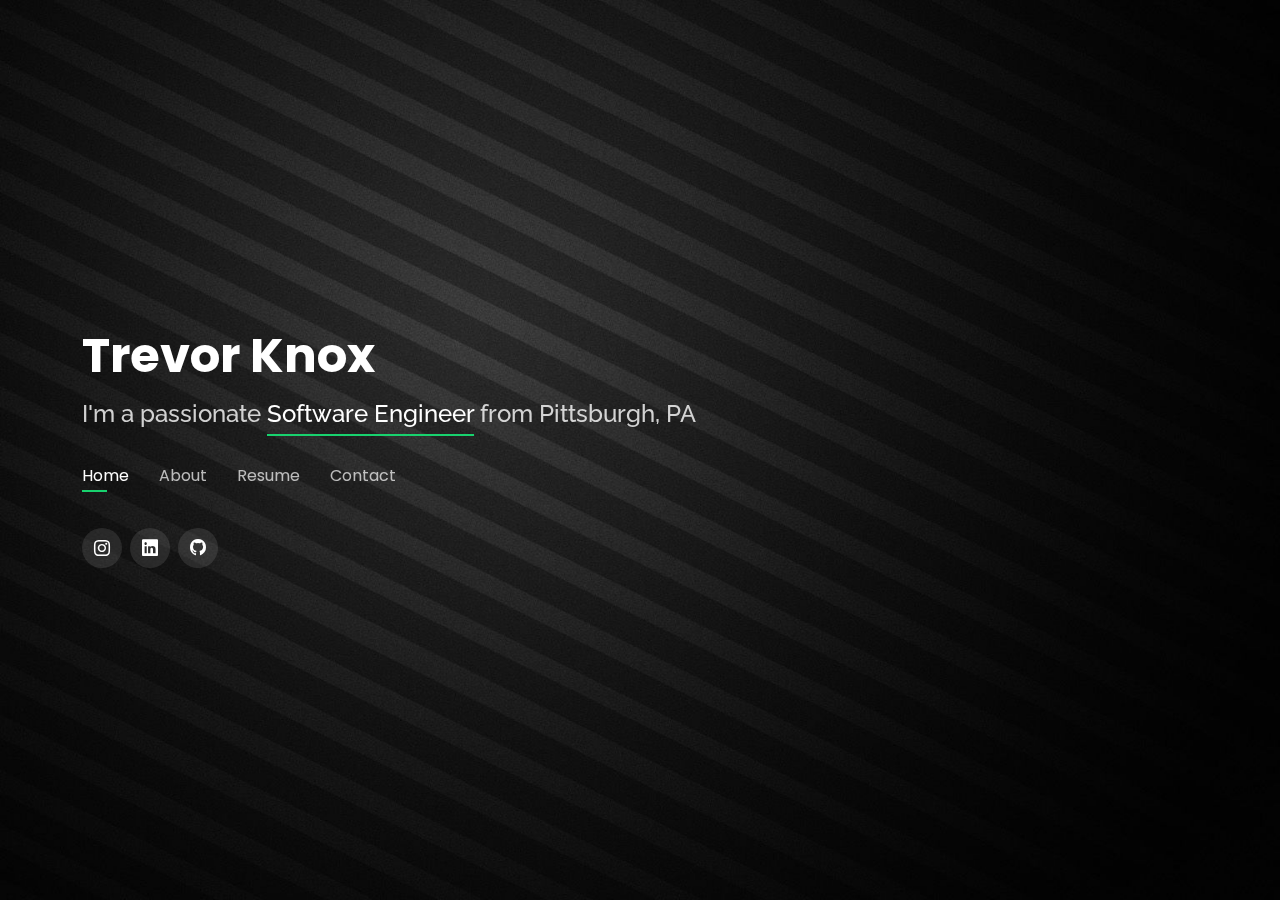
==== index.html @ eb6a337e "added favicon for apple" ====
<!DOCTYPE html>
<html lang="en">

<head>
  <meta charset="utf-8">
  <meta content="width=device-width, initial-scale=1.0" name="viewport">

  <title>Personal Bootstrap Template</title>
  <meta content="" name="description">
  <meta content="" name="keywords">

  <!-- Favicons -->
  <link href="Personal/assets/img/favicon.ico" rel="icon">
  <link href="Personal/assets/img/icons8-source-code-24.png" rel="apple-touch-icon">

  <!-- Google Fonts -->
  <link href="https://fonts.googleapis.com/css?family=Open+Sans:300,300i,400,400i,600,600i,700,700i|Raleway:300,300i,400,400i,500,500i,600,600i,700,700i|Poppins:300,300i,400,400i,500,500i,600,600i,700,700i" rel="stylesheet">

  <!-- Vendor CSS Files -->
  <link href="Personal/assets/vendor/bootstrap/css/bootstrap.min.css" rel="stylesheet">
  <link href="Personal/assets/vendor/bootstrap-icons/bootstrap-icons.css" rel="stylesheet">
  <link href="Personal/assets/vendor/boxicons/css/boxicons.min.css" rel="stylesheet">
  <link href="Personal/assets/vendor/glightbox/css/glightbox.min.css" rel="stylesheet">
  <link href="Personal/assets/vendor/remixicon/remixicon.css" rel="stylesheet">
  <link href="Personal/assets/vendor/swiper/swiper-bundle.min.css" rel="stylesheet">

  <!-- Template Main CSS File -->
  <link href="Personal/assets/css/style.css" rel="stylesheet">

  <!-- =======================================================
  * Template Name: Personal - v4.3.0
  * Template URL: https://bootstrapmade.com/personal-free-resume-bootstrap-template/
  * Author: BootstrapMade.com
  * License: https://bootstrapmade.com/license/
  ======================================================== -->
</head>

<body>

  <!-- ======= Header ======= -->
  <header id="header">
    <div class="container">

      <h1><a href="index.html">Trevor Knox</a></h1>
      <!-- Uncomment below if you prefer to use an image logo -->
      <!-- <a href="index.html" class="mr-auto"><img src="assets/img/logo.png" alt="" class="img-fluid"></a> -->
      <h2>I'm a passionate <span>Software Engineer</span> from Pittsburgh, PA</h2>

      <nav id="navbar" class="navbar">
        <ul>
          <li><a class="nav-link active" href="#header">Home</a></li>
          <li><a class="nav-link" href="#about">About</a></li>
          <li><a class="nav-link" href="#resume">Resume</a></li>
<!--          <li><a class="nav-link" href="#services">Services</a></li>-->
<!--          <li><a class="nav-link" href="#portfolio">Portfolio</a></li>-->
          <li><a class="nav-link" href="#contact">Contact</a></li>
        </ul>
        <i class="bi bi-list mobile-nav-toggle"></i>
      </nav><!-- .navbar -->

      <div class="social-links">
<!--        <a href="#" class="twitter"><i class="bi bi-twitter"></i></a>-->
<!--        <a href="#" class="facebook"><i class="bi bi-facebook"></i></a>-->
        <a href="https://www.instagram.com/knoxtrevor/" class="instagram"><i class="bi bi-instagram"></i></a>
        <a href="https://www.linkedin.com/in/trevorknox/" class="linkedin"><i class="bi bi-linkedin"></i></a>
        <a href="https://github.com/tkk5189" class="linkedin"><i class="bi bi-github"></i></a>
      </div>

    </div>
  </header><!-- End Header -->

  <!-- ======= About Section ======= -->
  <section id="about" class="about">

    <!-- ======= About Me ======= -->
    <div class="about-me container">

      <div class="section-title">
        <h2>About</h2>
        <p>Learn more about me</p>
      </div>

      <div class="row">
        <div class="col-lg-4" data-aos="fade-right">
          <img src="Personal/assets/img/me-later.jpg" class="img-fluid" alt="">
        </div>
        <div class="col-lg-8 pt-4 pt-lg-0 content" data-aos="fade-left">
          <h3>Software Engineer &amp; Computer Science Researcher</h3>
          <p class="fst-italic">
            Software Engineer for fortune 500 insurance company, an industry disrupting startup, and NSF funded Researcher.
          </p>
          <div class="row">
            <div class="col-lg-6">
              <ul>
<!--                <li><i class="bi bi-chevron-right"></i> <strong>Birthday:</strong> <span>1 May 1995</span></li>-->
                <li><i class="bi bi-chevron-right"></i> <strong>Website:</strong> <span>www.trevorknox.com</span></li>
                <li><i class="bi bi-chevron-right"></i> <strong>Phone:</strong> <span>724-679-3928</span></li>
                <li><i class="bi bi-chevron-right"></i> <strong>City:</strong> <span>Pittsburgh, PA</span></li>
              </ul>
            </div>
            <div class="col-lg-6">
              <ul>
<!--                <li><i class="bi bi-chevron-right"></i> <strong>Age:</strong> <span>30</span></li>-->
                <li><i class="bi bi-chevron-right"></i> <strong>Degree:</strong> <span>Bachelors</span></li>
                <li><i class="bi bi-chevron-right"></i> <strong>PhEmailone:</strong> <span>trevorknoxSWE@gmail.com</span></li>
                <li><i class="bi bi-chevron-right"></i> <strong>Freelance:</strong> <span>Available</span></li>
              </ul>
            </div>
          </div>
          <p>
            My name is Trevor Knox and I am a graduate of Penn State University with a degree in computer science. I have 3 years
            experience within the software development world including internships with Erie Insurance, Wherwood LLC, and Penn State University.
            Additionally, I am a published researcher, funded through the National Science foundation, in the field of virtual reality.
          </p>
        </div>
      </div>

    </div><!-- End About Me -->

    <!-- ======= Counts ======= -->
    <div class="counts container">

      <div class="row">

        <div class="col-lg-3 col-md-6">
          <div class="count-box">
            <i class="bi bi-youtube"></i>
            <span data-purecounter-start="0" data-purecounter-end="18589" data-purecounter-duration="1" class="purecounter"></span>
            <p>Minutes Of Youtube</p>
          </div>
        </div>

        <div class="col-lg-3 col-md-6 mt-5 mt-md-0">
          <div class="count-box">
            <i class="bi bi-code-slash"></i>
            <span data-purecounter-start="0" data-purecounter-end="4" data-purecounter-duration="1" class="purecounter"></span>
            <p>Hackathons</p>
          </div>
        </div>

        <div class="col-lg-3 col-md-6 mt-5 mt-lg-0">
          <div class="count-box">
            <i class="bi bi-cup"></i>
            <span data-purecounter-start="0" data-purecounter-end="1095" data-purecounter-duration="1" class="purecounter"></span>
            <p>Cups Of Coffee</p>
          </div>
        </div>

        <div class="col-lg-3 col-md-6 mt-5 mt-lg-0">
          <div class="count-box">
            <i class="bi bi-journal-code"></i>
            <span data-purecounter-start="0" data-purecounter-end="10" data-purecounter-duration="1" class="purecounter"></span>
            <p>projects</p>
          </div>
        </div>

      </div>

    </div><!-- End Counts -->

    <!-- ======= Skills  ======= -->
    <div class="skills container">

      <div class="section-title">
        <h2>Skills</h2>
      </div>

      <div class="row skills-content">

        <div class="col-lg-6">

          <div class="progress">
            <span class="skill">HTML/CSS <i class="val">100%</i></span>
            <div class="progress-bar-wrap">
              <div class="progress-bar" role="progressbar" aria-valuenow="100" aria-valuemin="0" aria-valuemax="100"></div>
            </div>
          </div>



          <div class="progress">
            <span class="skill">JavaScript <i class="val">80%</i></span>
            <div class="progress-bar-wrap">
              <div class="progress-bar" role="progressbar" aria-valuenow="80" aria-valuemin="0" aria-valuemax="100"></div>
            </div>
          </div>

          <div class="progress">
            <span class="skill">C# <i class="val">70%</i></span>
            <div class="progress-bar-wrap">
              <div class="progress-bar" role="progressbar" aria-valuenow="70" aria-valuemin="0" aria-valuemax="100"></div>
            </div>
          </div>

        </div>

        <div class="col-lg-6">

          <div class="progress">
            <span class="skill">Python <i class="val">95%</i></span>
            <div class="progress-bar-wrap">
              <div class="progress-bar" role="progressbar" aria-valuenow="95" aria-valuemin="0" aria-valuemax="100"></div>
            </div>
          </div>

          <div class="progress">
            <span class="skill">C++ <i class="val">90%</i></span>
            <div class="progress-bar-wrap">
              <div class="progress-bar" role="progressbar" aria-valuenow="90" aria-valuemin="0" aria-valuemax="100"></div>
            </div>
          </div>

          <div class="progress">
            <span class="skill">Java <i class="val">70%</i></span>
            <div class="progress-bar-wrap">
              <div class="progress-bar" role="progressbar" aria-valuenow="70" aria-valuemin="0" aria-valuemax="100"></div>
            </div>
          </div>

        </div>

      </div>

    </div><!-- End Skills -->

    <!-- ======= Interests ======= -->
    <div class="interests container">

      <div class="section-title">
        <h2>Technologies</h2>
      </div>

      <div class="row">
        <div class="col-lg-3 col-md-4">
          <div class="icon-box">
            <i class="ri-store-line invisibleICON" style="color: #ffbb2c;"></i>
            <h3>Git</h3>
          </div>
        </div>
        <div class="col-lg-3 col-md-4 mt-4 mt-md-0">
          <div class="icon-box">
            <i class="ri-bar-chart-box-line invisibleICON" style="color: #5578ff;" ></i>
            <h3>GitLab</h3>
          </div>
        </div>
        <div class="col-lg-3 col-md-4 mt-4 mt-md-0">
          <div class="icon-box">
            <i class="ri-calendar-todo-line invisibleICON" style="color: #e80368;"></i>
            <h3>Anaconda</h3>
          </div>
        </div>
        <div class="col-lg-3 col-md-4 mt-4 mt-lg-0">
          <div class="icon-box">
            <i class="ri-paint-brush-line invisibleICON" style="color: #e361ff;"></i>
            <h3>Numpy</h3>
          </div>
        </div>
        <div class="col-lg-3 col-md-4 mt-4">
          <div class="icon-box">
            <i class="ri-database-2-line invisibleICON" style="color: #47aeff;"></i>
            <h3>Spring</h3>
          </div>
        </div>
        <div class="col-lg-3 col-md-4 mt-4">
          <div class="icon-box">
            <i class="ri-gradienter-line invisibleICON" style="color: #ffa76e;"></i>
            <h3>Kali Linux</h3>
          </div>
        </div>
        <div class="col-lg-3 col-md-4 mt-4">
          <div class="icon-box">
            <i class="ri-file-list-3-line invisibleICON" style="color: #11dbcf;"></i>
            <h3>TensorFlow</h3>
          </div>
        </div>
        <div class="col-lg-3 col-md-4 mt-4">
          <div class="icon-box">
            <i class="ri-price-tag-2-line invisible" style="color: #4233ff;"></i>
            <h3>Linux</h3>
          </div>
        </div>
        <div class="col-lg-3 col-md-4 mt-4">
          <div class="icon-box">
            <i class="ri-anchor-line invisibleICON" style="color: #b2904f;"></i>
            <h3>Pandas</h3>
          </div>
        </div>
        <div class="col-lg-3 col-md-4 mt-4">
          <div class="icon-box">
            <i class="ri-disc-line invisibleICON" style="color: #b20969;"></i>
            <h3>Spyder</h3>
          </div>
        </div>
        <div class="col-lg-3 col-md-4 mt-4">
          <div class="icon-box">
            <i class="ri-base-station-line invisibleICON" style="color: #ff5828;"></i>
            <h3>Docker</h3>
          </div>
        </div>
        <div class="col-lg-3 col-md-4 mt-4">
          <div class="icon-box">
            <i class="ri-fingerprint-line invisibleICON" style="color: #29cc61;"></i>
            <h3>Urban Code</h3>
          </div>
        </div>
      </div>

    </div><!-- End Interests -->

<!--     ======= Testimonials =======-->
<!--    <div class="testimonials container">-->

<!--      <div class="section-title">-->
<!--        <h2>Testimonials</h2>-->
<!--      </div>-->

<!--      <div class="testimonials-slider swiper-container" data-aos="fade-up" data-aos-delay="100">-->
<!--        <div class="swiper-wrapper">-->

<!--          <div class="swiper-slide">-->
<!--            <div class="testimonial-item">-->
<!--              <p>-->
<!--                <i class="bx bxs-quote-alt-left quote-icon-left"></i>-->
<!--                Proin iaculis purus consequat sem cure digni ssim donec porttitora entum suscipit rhoncus. Accusantium quam, ultricies eget id, aliquam eget nibh et. Maecen aliquam, risus at semper.-->
<!--                <i class="bx bxs-quote-alt-right quote-icon-right"></i>-->
<!--              </p>-->
<!--              <img src="assets/img/testimonials/testimonials-1.jpg" class="testimonial-img" alt="">-->
<!--              <h3>Saul Goodman</h3>-->
<!--              <h4>Ceo &amp; Founder</h4>-->
<!--            </div>-->
<!--          </div>&lt;!&ndash; End testimonial item &ndash;&gt;-->

<!--          <div class="swiper-slide">-->
<!--            <div class="testimonial-item">-->
<!--              <p>-->
<!--                <i class="bx bxs-quote-alt-left quote-icon-left"></i>-->
<!--                Export tempor illum tamen malis malis eram quae irure esse labore quem cillum quid cillum eram malis quorum velit fore eram velit sunt aliqua noster fugiat irure amet legam anim culpa.-->
<!--                <i class="bx bxs-quote-alt-right quote-icon-right"></i>-->
<!--              </p>-->
<!--              <img src="assets/img/testimonials/testimonials-2.jpg" class="testimonial-img" alt="">-->
<!--              <h3>Sara Wilsson</h3>-->
<!--              <h4>Designer</h4>-->
<!--            </div>-->
<!--          </div>&lt;!&ndash; End testimonial item &ndash;&gt;-->

<!--          <div class="swiper-slide">-->
<!--            <div class="testimonial-item">-->
<!--              <p>-->
<!--                <i class="bx bxs-quote-alt-left quote-icon-left"></i>-->
<!--                Enim nisi quem export duis labore cillum quae magna enim sint quorum nulla quem veniam duis minim tempor labore quem eram duis noster aute amet eram fore quis sint minim.-->
<!--                <i class="bx bxs-quote-alt-right quote-icon-right"></i>-->
<!--              </p>-->
<!--              <img src="assets/img/testimonials/testimonials-3.jpg" class="testimonial-img" alt="">-->
<!--              <h3>Jena Karlis</h3>-->
<!--              <h4>Store Owner</h4>-->
<!--            </div>-->
<!--          </div>&lt;!&ndash; End testimonial item &ndash;&gt;-->

<!--          <div class="swiper-slide">-->
<!--            <div class="testimonial-item">-->
<!--              <p>-->
<!--                <i class="bx bxs-quote-alt-left quote-icon-left"></i>-->
<!--                Fugiat enim eram quae cillum dolore dolor amet nulla culpa multos export minim fugiat minim velit minim dolor enim duis veniam ipsum anim magna sunt elit fore quem dolore labore illum veniam.-->
<!--                <i class="bx bxs-quote-alt-right quote-icon-right"></i>-->
<!--              </p>-->
<!--              <img src="assets/img/testimonials/testimonials-4.jpg" class="testimonial-img" alt="">-->
<!--              <h3>Matt Brandon</h3>-->
<!--              <h4>Freelancer</h4>-->
<!--            </div>-->
<!--          </div>&lt;!&ndash; End testimonial item &ndash;&gt;-->

<!--          <div class="swiper-slide">-->
<!--            <div class="testimonial-item">-->
<!--              <p>-->
<!--                <i class="bx bxs-quote-alt-left quote-icon-left"></i>-->
<!--                Quis quorum aliqua sint quem legam fore sunt eram irure aliqua veniam tempor noster veniam enim culpa labore duis sunt culpa nulla illum cillum fugiat legam esse veniam culpa fore nisi cillum quid.-->
<!--                <i class="bx bxs-quote-alt-right quote-icon-right"></i>-->
<!--              </p>-->
<!--              <img src="assets/img/testimonials/testimonials-5.jpg" class="testimonial-img" alt="">-->
<!--              <h3>John Larson</h3>-->
<!--              <h4>Entrepreneur</h4>-->
<!--            </div>-->
<!--          </div>&lt;!&ndash; End testimonial item &ndash;&gt;-->

<!--        </div>-->
<!--        <div class="swiper-pagination"></div>-->
<!--      </div>-->

<!--      <div class="owl-carousel testimonials-carousel">-->

<!--      </div>-->

<!--    </div>&lt;!&ndash; End Testimonials  &ndash;&gt;-->

  </section><!-- End About Section -->

  <!-- ======= Resume Section ======= -->
  <section id="resume" class="resume">
    <div class="container">

      <div class="section-title">
        <h2>Resume</h2>
        <p>Check My Resume</p>
      </div>

      <div class="row">
        <div class="col-lg-6">
          <h3 class="resume-title">Research</h3>
          <div class="resume-item pb-0">
            <h4>Multiplayer VR games for Manufacturing Paradigms</h4>
            <p><em>Created a simulated factory floor, where multiple industrial engineering students can learn
              several industrial engineering paradigms from a hands-on perspective.</em></p>
            <p>
            <ul>
              <li>5101 Jordan Road, Burke Center 242, Erie, PA 16563</li>
              <li>814-898-6153</li>
<!--              <li>trevorknoxSWE@gmail.com</li>-->
            </ul>
            </p>
          </div>

          <h3 class="resume-title">Education</h3>
<!--          <div class="resume-item">-->
<!--            <h4>Master of Fine Arts &amp; Graphic Design</h4>-->
<!--            <h5>2015 - 2016</h5>-->
<!--            <p><em>Rochester Institute of Technology, Rochester, NY</em></p>-->
<!--            <p>Qui deserunt veniam. Et sed aliquam labore tempore sed quisquam iusto autem sit. Ea vero voluptatum qui ut dignissimos deleniti nerada porti sand markend</p>-->
<!--          </div>-->
          <div class="resume-item">
            <h4>Bachelor of Computer Science</h4>
            <h5>2018 - 2022</h5>
            <p><em>Pennsylvania State University, University Park, PA </em></p>
            <p> With a background in computer science with a focus in artificial intelligence, the foundation of my undergraduate degree is firm. With A wide variety of topic being covered from data structures and algorithms to applied neural networks.</p>
          </div>
          <div class="resume-item">
            <h4>Westinghouse Science Honors Institute</h4>
            <h5>2017 - 2018</h5>
            <p><em>Pittsburgh, PA </em></p>
            <p> A lecture series aimed to develop the top one percent of highschool students into future scientists and engineers.</p>
          </div>
        </div>
        <div class="col-lg-6">
          <h3 class="resume-title">Professional Experience</h3>
          <div class="resume-item">
            <h4>Primary Researcher</h4>
            <h5>Aug 2020 - Present</h5>
            <p><em>Pennsylvania State University, Erie, PA</em></p>
            <p>
            <ul>
              <li>Continuation of research</li>
              <li>Inclusion of more manufacturing paradigms</li>
              <li>improvement of net code</li>
            </ul>
            </p>
          </div>

          <div class="resume-item">
            <h4>Software Engineer Intern</h4>
            <h5>May 2021 - Aug 2021</h5>
            <p><em>Erie Insurance, Erie, PA </em></p>
            <p>
            <ul>
              <li>Worked with software configuration managers</li>
              <li>improving development pipelines and implementing new technology </li>
              <li>Implemented CI/CD practices</li>
            </ul>
            </p>
          </div>

          <div class="resume-item">
            <h4>Research Intern</h4>
            <h5>May 2020 - Aug 2020</h5>
            <p><em>National Science Foundation, Erie, PA</em></p>
            <p>
            <ul>
              <li>Created simulated factory floor.</li>
              <li>Implemented industrial engineering paradigms.</li>
              <li>Published research paper at end of internship.</li>
            </ul>
            </p>
          </div>
          <div class="resume-item">
            <h4>Engineering Intern</h4>
            <h5>June 2019 - Aug 2019</h5>
            <p><em>Wherwood LLC, Pittsburgh, PA</em></p>
            <p>
            <ul>
              <li>Brought company to internet 1.0.</li>
              <li>Established use of MEAN stack</li>
              <li>Creatd backend database with MongoDB</li>
            </ul>
            </p>
          </div>
        </div>
      </div>

    </div>
  </section><!-- End Resume Section -->

<!--  &lt;!&ndash; ======= Services Section ======= &ndash;&gt;-->
<!--  <section id="services" class="services">-->
<!--    <div class="container">-->

<!--      <div class="section-title">-->
<!--        <h2>Services</h2>-->
<!--        <p>My Services</p>-->
<!--      </div>-->

<!--      <div class="row">-->
<!--        <div class="col-lg-4 col-md-6 d-flex align-items-stretch">-->
<!--          <div class="icon-box">-->
<!--            <div class="icon"><i class="bx bxl-dribbble"></i></div>-->
<!--            <h4><a href="">Lorem Ipsum</a></h4>-->
<!--            <p>Voluptatum deleniti atque corrupti quos dolores et quas molestias excepturi</p>-->
<!--          </div>-->
<!--        </div>-->

<!--        <div class="col-lg-4 col-md-6 d-flex align-items-stretch mt-4 mt-md-0">-->
<!--          <div class="icon-box">-->
<!--            <div class="icon"><i class="bx bx-file"></i></div>-->
<!--            <h4><a href="">Sed ut perspiciatis</a></h4>-->
<!--            <p>Duis aute irure dolor in reprehenderit in voluptate velit esse cillum dolore</p>-->
<!--          </div>-->
<!--        </div>-->

<!--        <div class="col-lg-4 col-md-6 d-flex align-items-stretch mt-4 mt-lg-0">-->
<!--          <div class="icon-box">-->
<!--            <div class="icon"><i class="bx bx-tachometer"></i></div>-->
<!--            <h4><a href="">Magni Dolores</a></h4>-->
<!--            <p>Excepteur sint occaecat cupidatat non proident, sunt in culpa qui officia</p>-->
<!--          </div>-->
<!--        </div>-->

<!--        <div class="col-lg-4 col-md-6 d-flex align-items-stretch mt-4">-->
<!--          <div class="icon-box">-->
<!--            <div class="icon"><i class="bx bx-world"></i></div>-->
<!--            <h4><a href="">Nemo Enim</a></h4>-->
<!--            <p>At vero eos et accusamus et iusto odio dignissimos ducimus qui blanditiis</p>-->
<!--          </div>-->
<!--        </div>-->

<!--        <div class="col-lg-4 col-md-6 d-flex align-items-stretch mt-4">-->
<!--          <div class="icon-box">-->
<!--            <div class="icon"><i class="bx bx-slideshow"></i></div>-->
<!--            <h4><a href="">Dele cardo</a></h4>-->
<!--            <p>Quis consequatur saepe eligendi voluptatem consequatur dolor consequuntur</p>-->
<!--          </div>-->
<!--        </div>-->

<!--        <div class="col-lg-4 col-md-6 d-flex align-items-stretch mt-4">-->
<!--          <div class="icon-box">-->
<!--            <div class="icon"><i class="bx bx-arch"></i></div>-->
<!--            <h4><a href="">Divera don</a></h4>-->
<!--            <p>Modi nostrum vel laborum. Porro fugit error sit minus sapiente sit aspernatur</p>-->
<!--          </div>-->
<!--        </div>-->

<!--      </div>-->

<!--    </div>-->
<!--  </section>&lt;!&ndash; End Services Section &ndash;&gt;-->

<!--  &lt;!&ndash; ======= Portfolio Section ======= &ndash;&gt;-->
<!--  <section id="portfolio" class="portfolio">-->
<!--    <div class="container">-->

<!--      <div class="section-title">-->
<!--        <h2>Portfolio</h2>-->
<!--        <p>My Works</p>-->
<!--      </div>-->

<!--      <div class="row">-->
<!--        <div class="col-lg-12 d-flex justify-content-center">-->
<!--          <ul id="portfolio-flters">-->
<!--            <li data-filter="*" class="filter-active">All</li>-->
<!--            <li data-filter=".filter-app">App</li>-->
<!--            <li data-filter=".filter-card">Card</li>-->
<!--            <li data-filter=".filter-web">Web</li>-->
<!--          </ul>-->
<!--        </div>-->
<!--      </div>-->

<!--      <div class="row portfolio-container">-->

<!--        <div class="col-lg-4 col-md-6 portfolio-item filter-app">-->
<!--          <div class="portfolio-wrap">-->
<!--            <img src="assets/img/portfolio/portfolio-1.jpg" class="img-fluid" alt="">-->
<!--            <div class="portfolio-info">-->
<!--              <h4>App 1</h4>-->
<!--              <p>App</p>-->
<!--              <div class="portfolio-links">-->
<!--                <a href="assets/img/portfolio/portfolio-1.jpg" data-gallery="portfolioGallery" class="portfolio-lightbox" title="App 1"><i class="bx bx-plus"></i></a>-->
<!--                <a href="portfolio-details.html" data-gallery="portfolioDetailsGallery" data-glightbox="type: external" class="portfolio-details-lightbox" title="Portfolio Details"><i class="bx bx-link"></i></a>-->
<!--              </div>-->
<!--            </div>-->
<!--          </div>-->
<!--        </div>-->

<!--        <div class="col-lg-4 col-md-6 portfolio-item filter-web">-->
<!--          <div class="portfolio-wrap">-->
<!--            <img src="assets/img/portfolio/portfolio-2.jpg" class="img-fluid" alt="">-->
<!--            <div class="portfolio-info">-->
<!--              <h4>Web 3</h4>-->
<!--              <p>Web</p>-->
<!--              <div class="portfolio-links">-->
<!--                <a href="assets/img/portfolio/portfolio-2.jpg" data-gallery="portfolioGallery" class="portfolio-lightbox" title="Web 3"><i class="bx bx-plus"></i></a>-->
<!--                <a href="portfolio-details.html" data-gallery="portfolioDetailsGallery" data-glightbox="type: external" class="portfolio-details-lightbox" title="Portfolio Details"><i class="bx bx-link"></i></a>-->
<!--              </div>-->
<!--            </div>-->
<!--          </div>-->
<!--        </div>-->

<!--        <div class="col-lg-4 col-md-6 portfolio-item filter-app">-->
<!--          <div class="portfolio-wrap">-->
<!--            <img src="assets/img/portfolio/portfolio-3.jpg" class="img-fluid" alt="">-->
<!--            <div class="portfolio-info">-->
<!--              <h4>App 2</h4>-->
<!--              <p>App</p>-->
<!--              <div class="portfolio-links">-->
<!--                <a href="assets/img/portfolio/portfolio-3.jpg" data-gallery="portfolioGallery" class="portfolio-lightbox" title="App 2"><i class="bx bx-plus"></i></a>-->
<!--                <a href="portfolio-details.html" data-gallery="portfolioDetailsGallery" data-glightbox="type: external" class="portfolio-details-lightbox" title="Portfolio Details"><i class="bx bx-link"></i></a>-->
<!--              </div>-->
<!--            </div>-->
<!--          </div>-->
<!--        </div>-->

<!--        <div class="col-lg-4 col-md-6 portfolio-item filter-card">-->
<!--          <div class="portfolio-wrap">-->
<!--            <img src="assets/img/portfolio/portfolio-4.jpg" class="img-fluid" alt="">-->
<!--            <div class="portfolio-info">-->
<!--              <h4>Card 2</h4>-->
<!--              <p>Card</p>-->
<!--              <div class="portfolio-links">-->
<!--                <a href="assets/img/portfolio/portfolio-4.jpg" data-gallery="portfolioGallery" class="portfolio-lightbox" title="Card 2"><i class="bx bx-plus"></i></a>-->
<!--                <a href="portfolio-details.html" data-gallery="portfolioDetailsGallery" data-glightbox="type: external" class="portfolio-details-lightbox" title="Portfolio Details"><i class="bx bx-link"></i></a>-->
<!--              </div>-->
<!--            </div>-->
<!--          </div>-->
<!--        </div>-->

<!--        <div class="col-lg-4 col-md-6 portfolio-item filter-web">-->
<!--          <div class="portfolio-wrap">-->
<!--            <img src="assets/img/portfolio/portfolio-5.jpg" class="img-fluid" alt="">-->
<!--            <div class="portfolio-info">-->
<!--              <h4>Web 2</h4>-->
<!--              <p>Web</p>-->
<!--              <div class="portfolio-links">-->
<!--                <a href="assets/img/portfolio/portfolio-5.jpg" data-gallery="portfolioGallery" class="portfolio-lightbox" title="Web 2"><i class="bx bx-plus"></i></a>-->
<!--                <a href="portfolio-details.html" data-gallery="portfolioDetailsGallery" data-glightbox="type: external" class="portfolio-details-lightbox" title="Portfolio Details"><i class="bx bx-link"></i></a>-->
<!--              </div>-->
<!--            </div>-->
<!--          </div>-->
<!--        </div>-->

<!--        <div class="col-lg-4 col-md-6 portfolio-item filter-app">-->
<!--          <div class="portfolio-wrap">-->
<!--            <img src="assets/img/portfolio/portfolio-6.jpg" class="img-fluid" alt="">-->
<!--            <div class="portfolio-info">-->
<!--              <h4>App 3</h4>-->
<!--              <p>App</p>-->
<!--              <div class="portfolio-links">-->
<!--                <a href="assets/img/portfolio/portfolio-6.jpg" data-gallery="portfolioGallery" class="portfolio-lightbox" title="App 3"><i class="bx bx-plus"></i></a>-->
<!--                <a href="portfolio-details.html" data-gallery="portfolioDetailsGallery" data-glightbox="type: external" class="portfolio-details-lightbox" title="Portfolio Details"><i class="bx bx-link"></i></a>-->
<!--              </div>-->
<!--            </div>-->
<!--          </div>-->
<!--        </div>-->

<!--        <div class="col-lg-4 col-md-6 portfolio-item filter-card">-->
<!--          <div class="portfolio-wrap">-->
<!--            <img src="assets/img/portfolio/portfolio-7.jpg" class="img-fluid" alt="">-->
<!--            <div class="portfolio-info">-->
<!--              <h4>Card 1</h4>-->
<!--              <p>Card</p>-->
<!--              <div class="portfolio-links">-->
<!--                <a href="assets/img/portfolio/portfolio-7.jpg" data-gallery="portfolioGallery" class="portfolio-lightbox" title="Card 1"><i class="bx bx-plus"></i></a>-->
<!--                <a href="portfolio-details.html" data-gallery="portfolioDetailsGallery" data-glightbox="type: external" class="portfolio-details-lightbox" title="Portfolio Details"><i class="bx bx-link"></i></a>-->
<!--              </div>-->
<!--            </div>-->
<!--          </div>-->
<!--        </div>-->

<!--        <div class="col-lg-4 col-md-6 portfolio-item filter-card">-->
<!--          <div class="portfolio-wrap">-->
<!--            <img src="assets/img/portfolio/portfolio-8.jpg" class="img-fluid" alt="">-->
<!--            <div class="portfolio-info">-->
<!--              <h4>Card 3</h4>-->
<!--              <p>Card</p>-->
<!--              <div class="portfolio-links">-->
<!--                <a href="assets/img/portfolio/portfolio-8.jpg" data-gallery="portfolioGallery" class="portfolio-lightbox" title="Card 3"><i class="bx bx-plus"></i></a>-->
<!--                <a href="portfolio-details.html" data-gallery="portfolioDetailsGallery" data-glightbox="type: external" class="portfolio-details-lightbox" title="Portfolio Details"><i class="bx bx-link"></i></a>-->
<!--              </div>-->
<!--            </div>-->
<!--          </div>-->
<!--        </div>-->

<!--        <div class="col-lg-4 col-md-6 portfolio-item filter-web">-->
<!--          <div class="portfolio-wrap">-->
<!--            <img src="assets/img/portfolio/portfolio-9.jpg" class="img-fluid" alt="">-->
<!--            <div class="portfolio-info">-->
<!--              <h4>Web 3</h4>-->
<!--              <p>Web</p>-->
<!--              <div class="portfolio-links">-->
<!--                <a href="assets/img/portfolio/portfolio-9.jpg" data-gallery="portfolioGallery" class="portfolio-lightbox" title="Web 3"><i class="bx bx-plus"></i></a>-->
<!--                <a href="portfolio-details.html" data-gallery="portfolioDetailsGallery" data-glightbox="type: external" class="portfolio-details-lightbox" title="Portfolio Details"><i class="bx bx-link"></i></a>-->
<!--              </div>-->
<!--            </div>-->
<!--          </div>-->
<!--        </div>-->

<!--      </div>-->

<!--    </div>-->
<!--  </section>&lt;!&ndash; End Portfolio Section &ndash;&gt;-->

  <!-- ======= Contact Section ======= -->
  <section id="contact" class="contact">
    <div class="container">

      <div class="section-title">
        <h2>Contact</h2>
        <p>Contact Me</p>
      </div>

      <div class="row mt-2">

        <div class="col-md-6 d-flex align-items-stretch">
          <div class="info-box">
            <i class="bx bx-map"></i>
            <h3>My Address</h3>
            <p>5833 GeorgeTown Drive, Erie, PA, 16509</p>
          </div>
        </div>

        <div class="col-md-6 mt-4 mt-md-0 d-flex align-items-stretch">
          <div class="info-box">
            <i class="bx bx-share-alt"></i>
            <h3>Social Profiles</h3>
            <div class="social-links">
<!--              <a href="#" class="twitter"><i class="bi bi-twitter"></i></a>-->
<!--              <a href="#" class="facebook"><i class="bi bi-facebook"></i></a>-->
              <a href="https://www.instagram.com/knoxtrevor/" class="instagram"><i class="bi bi-instagram"></i></a>
              <a href="https://github.com/tkk5189" class="google-plus"><i class="bi bi-github"></i></a>
              <a href="https://www.linkedin.com/in/trevorknox/" class="linkedin"><i class="bi bi-linkedin"></i></a>
            </div>
          </div>
        </div>

        <div class="col-md-6 mt-4 d-flex align-items-stretch">
          <div class="info-box">
            <i class="bx bx-envelope"></i>
            <h3>Email Me</h3>
            <p>trevorknoxSWE@gmail.com</p>
          </div>
        </div>
        <div class="col-md-6 mt-4 d-flex align-items-stretch">
          <div class="info-box">
            <i class="bx bx-phone-call"></i>
            <h3>Call Me</h3>
            <p>724-679-3928</p>
          </div>
        </div>
      </div>

      <form action="Personal/forms/contact.php" method="post" role="form" class="php-email-form mt-4">
        <div class="row">
          <div class="col-md-6 form-group">
            <input type="text" name="name" class="form-control" id="name" placeholder="Your Name" required>
          </div>
          <div class="col-md-6 form-group mt-3 mt-md-0">
            <input type="email" class="form-control" name="email" id="email" placeholder="Your Email" required>
          </div>
        </div>
        <div class="form-group mt-3">
          <input type="text" class="form-control" name="subject" id="subject" placeholder="Subject" required>
        </div>
        <div class="form-group mt-3">
          <textarea class="form-control" name="message" rows="5" placeholder="Message" required></textarea>
        </div>
        <div class="my-3">
              <div class="loading">Loading</div>
<!--          <div class="error-message"></div>-->
          <div class="sent-message">Your message has been sent. Thank you!</div>
        </div>
        <div class="text-center"><button type="submit">Send Message</button></div>
      </form>

    </div>
  </section><!-- End Contact Section -->

  <div class="credits">
    <!-- All the links in the footer should remain intact. -->
    <!-- You can delete the links only if you purchased the pro version. -->
    <!-- Licensing information: https://bootstrapmade.com/license/ -->
    <!-- Purchase the pro version with working PHP/AJAX contact form: https://bootstrapmade.com/personal-free-resume-bootstrap-template/ -->
<!--    Designed by <a href="https://bootstrapmade.com/">BootstrapMade</a>-->
  </div>

  <!-- Vendor JS Files -->
  <script src="Personal/assets/vendor/bootstrap/js/bootstrap.bundle.min.js"></script>
  <script src="Personal/assets/vendor/glightbox/js/glightbox.min.js"></script>
  <script src="Personal/assets/vendor/isotope-layout/isotope.pkgd.min.js"></script>
  <script src="Personal/assets/vendor/php-email-form/validate.js"></script>
  <script src="Personal/assets/vendor/purecounter/purecounter.js"></script>
  <script src="Personal/assets/vendor/swiper/swiper-bundle.min.js"></script>
  <script src="Personal/assets/vendor/waypoints/noframework.waypoints.js"></script>

  <!-- Template Main JS File -->
  <script src="Personal/assets/js/main.js"></script>

</body>

</html>
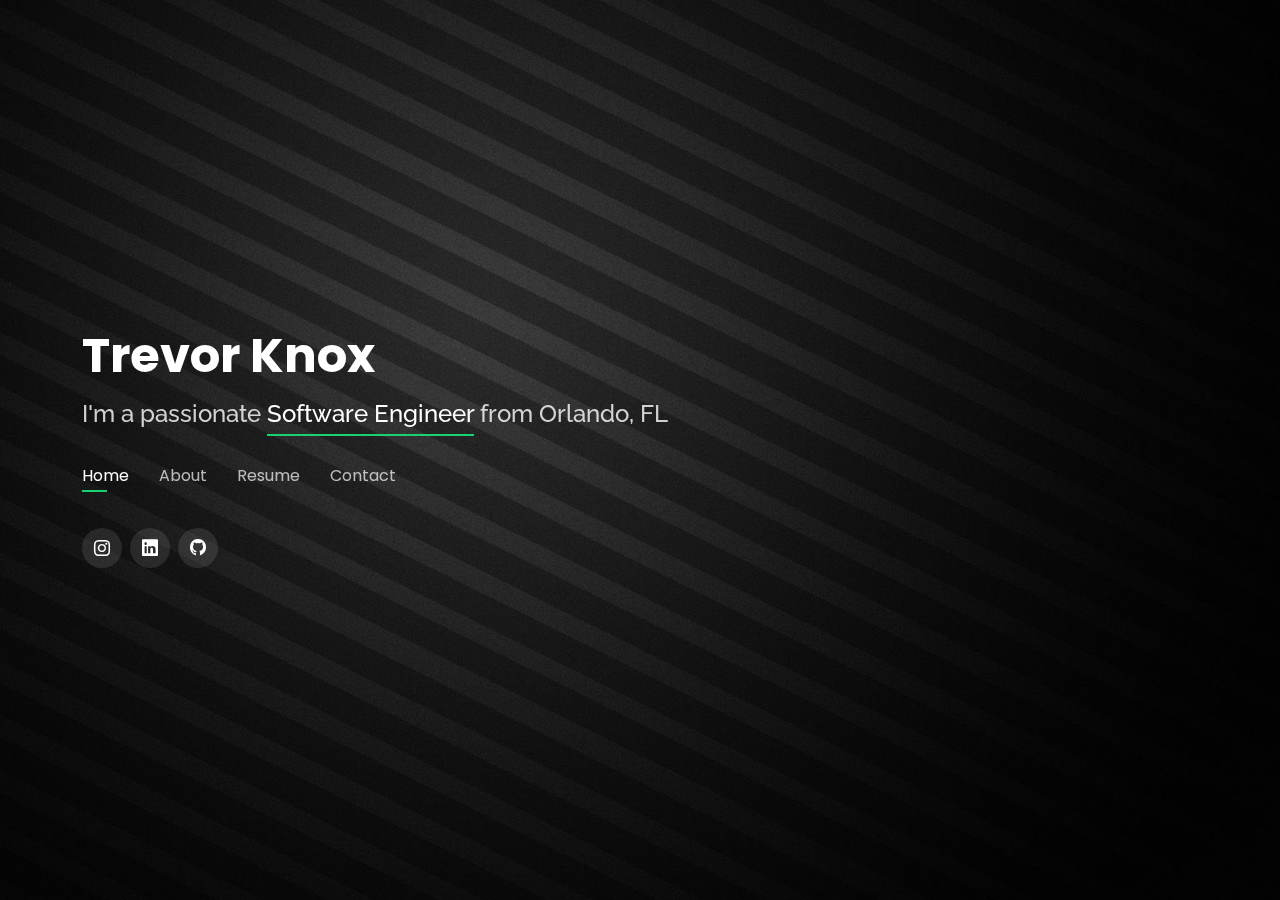
==== commit 2df1cb03: "Updated for start at Lockheed June 2022" ====
--- a/index.html
+++ b/index.html
@@ -5,7 +5,7 @@
   <meta charset="utf-8">
   <meta content="width=device-width, initial-scale=1.0" name="viewport">
 
-  <title>Personal Bootstrap Template</title>
+  <title>Trevor Knox Resume</title>
   <meta content="" name="description">
   <meta content="" name="keywords">
 
@@ -44,7 +44,7 @@
       <h1><a href="index.html">Trevor Knox</a></h1>
       <!-- Uncomment below if you prefer to use an image logo -->
       <!-- <a href="index.html" class="mr-auto"><img src="assets/img/logo.png" alt="" class="img-fluid"></a> -->
-      <h2>I'm a passionate <span>Software Engineer</span> from Pittsburgh, PA</h2>
+      <h2>I'm a passionate <span>Software Engineer</span> from Orlando, FL</h2>
 
       <nav id="navbar" class="navbar">
         <ul>
@@ -82,12 +82,12 @@
 
       <div class="row">
         <div class="col-lg-4" data-aos="fade-right">
-          <img src="Personal/assets/img/me-later.jpg" class="img-fluid" alt="">
+          <img src="Personal/assets/img/linkedinpic_cropped.jpg" class="img-fluid" alt="">
         </div>
         <div class="col-lg-8 pt-4 pt-lg-0 content" data-aos="fade-left">
           <h3>Software Engineer &amp; Computer Science Researcher</h3>
           <p class="fst-italic">
-            Software Engineer for fortune 500 insurance company, an industry disrupting startup, and NSF funded Researcher.
+            Software Engineer for Lockheed Martian, founder of an industry disrupting startup, and NSF funded and published IEEE Researcher.
           </p>
           <div class="row">
             <div class="col-lg-6">
@@ -95,22 +95,27 @@
 <!--                <li><i class="bi bi-chevron-right"></i> <strong>Birthday:</strong> <span>1 May 1995</span></li>-->
                 <li><i class="bi bi-chevron-right"></i> <strong>Website:</strong> <span>www.trevorknox.com</span></li>
                 <li><i class="bi bi-chevron-right"></i> <strong>Phone:</strong> <span>724-679-3928</span></li>
-                <li><i class="bi bi-chevron-right"></i> <strong>City:</strong> <span>Pittsburgh, PA</span></li>
+                <li><i class="bi bi-chevron-right"></i> <strong>City:</strong> <span>Orlando, FL</span></li>
               </ul>
             </div>
             <div class="col-lg-6">
               <ul>
 <!--                <li><i class="bi bi-chevron-right"></i> <strong>Age:</strong> <span>30</span></li>-->
                 <li><i class="bi bi-chevron-right"></i> <strong>Degree:</strong> <span>Bachelors</span></li>
-                <li><i class="bi bi-chevron-right"></i> <strong>PhEmailone:</strong> <span>trevorknoxSWE@gmail.com</span></li>
-                <li><i class="bi bi-chevron-right"></i> <strong>Freelance:</strong> <span>Available</span></li>
+                <li><i class="bi bi-chevron-right"></i> <strong>Email:</strong> <span>trevorknoxSWE@gmail.com</span></li>
+                <li><i class="bi bi-chevron-right"></i> <strong>Freelance:</strong> <span>Limited Availability</span></li>
               </ul>
             </div>
           </div>
           <p>
-            My name is Trevor Knox and I am a graduate of Penn State University with a degree in computer science. I have 3 years
-            experience within the software development world including internships with Erie Insurance, Wherwood LLC, and Penn State University.
-            Additionally, I am a published researcher, funded through the National Science foundation, in the field of virtual reality.
+            My name is Trevor Knox, and I currently am a DevOps Engineer at Lockheed Martian RMS. I have over three years experience within the software development world
+            including development both in academia and industry. I have worked in a multitude of different projects included but not limited to embedded systems, artificial intelligence,
+            and virtual reality development. I have worked with a multitude of companies including but not limited to Lockheed Martian, Erie Insurance, Pennsylvania State university,and many more.
+            I am a published researcher in virtual reality focusing on LEAN industrial engineering simulation, and have aided with projects working on early stage detection of Alzheimer's disease, Dementia, and
+            other cognitive disorders.
+<!--            My name is Trevor Knox, and I am a rising senior of Penn State University with a major in computer science. I have 3 years-->
+<!--            experience within the software development world including internships with Erie Insurance, Wherwood LLC, and Penn State University.-->
+<!--            Additionally, I am a published researcher, funded through the National Science foundation, in the field of virtual reality.-->
           </p>
         </div>
       </div>
@@ -442,8 +447,32 @@
         <div class="col-lg-6">
           <h3 class="resume-title">Professional Experience</h3>
           <div class="resume-item">
+            <h4>DevOps Engineer</h4>
+            <h5>June 2022 - Present</h5>
+            <p><em>Lockheed Martian, Orlando, FL</em></p>
+            <p>
+            <ul>
+              <li>Code Deployment</li>
+              <li>Gitlab</li>
+              <li>Code Maintenance</li>
+            </ul>
+            </p>
+          </div>
+          <div class="resume-item">
+            <h4>CHOT Researcher</h4>
+            <h5>Aug 2021 - June 2022</h5>
+            <p><em>Pennsylvania State University, Erie, PA</em></p>
+            <p>
+            <ul>
+              <li>Dementia simulator</li>
+              <li>3D Virus modeling for VR</li>
+              <li>3D cardiac cell modeling for VR</li>
+            </ul>
+            </p>
+          </div>
+          <div class="resume-item">
             <h4>Primary Researcher</h4>
-            <h5>Aug 2020 - Present</h5>
+            <h5>Aug 2020 - Aug 2021</h5>
             <p><em>Pennsylvania State University, Erie, PA</em></p>
             <p>
             <ul>
@@ -762,28 +791,28 @@
         </div>
       </div>
 
-      <form action="Personal/forms/contact.php" method="post" role="form" class="php-email-form mt-4">
-        <div class="row">
-          <div class="col-md-6 form-group">
-            <input type="text" name="name" class="form-control" id="name" placeholder="Your Name" required>
-          </div>
-          <div class="col-md-6 form-group mt-3 mt-md-0">
-            <input type="email" class="form-control" name="email" id="email" placeholder="Your Email" required>
-          </div>
-        </div>
-        <div class="form-group mt-3">
-          <input type="text" class="form-control" name="subject" id="subject" placeholder="Subject" required>
-        </div>
-        <div class="form-group mt-3">
-          <textarea class="form-control" name="message" rows="5" placeholder="Message" required></textarea>
-        </div>
-        <div class="my-3">
-              <div class="loading">Loading</div>
-<!--          <div class="error-message"></div>-->
-          <div class="sent-message">Your message has been sent. Thank you!</div>
-        </div>
-        <div class="text-center"><button type="submit">Send Message</button></div>
-      </form>
+<!--      <form action="Personal/forms/contact.php" method="post" role="form" class="php-email-form mt-4">-->
+<!--        <div class="row">-->
+<!--          <div class="col-md-6 form-group">-->
+<!--            <input type="text" name="name" class="form-control" id="name" placeholder="Your Name" required>-->
+<!--          </div>-->
+<!--          <div class="col-md-6 form-group mt-3 mt-md-0">-->
+<!--            <input type="email" class="form-control" name="email" id="email" placeholder="Your Email" required>-->
+<!--          </div>-->
+<!--        </div>-->
+<!--        <div class="form-group mt-3">-->
+<!--          <input type="text" class="form-control" name="subject" id="subject" placeholder="Subject" required>-->
+<!--        </div>-->
+<!--        <div class="form-group mt-3">-->
+<!--          <textarea class="form-control" name="message" rows="5" placeholder="Message" required></textarea>-->
+<!--        </div>-->
+<!--        <div class="my-3">-->
+<!--              <div class="loading">Loading</div>-->
+<!--&lt;!&ndash;          <div class="error-message"></div>&ndash;&gt;-->
+<!--          <div class="sent-message">Your message has been sent. Thank you!</div>-->
+<!--        </div>-->
+<!--        <div class="text-center"><button type="submit">Send Message</button></div>-->
+<!--      </form>-->
 
     </div>
   </section><!-- End Contact Section -->
